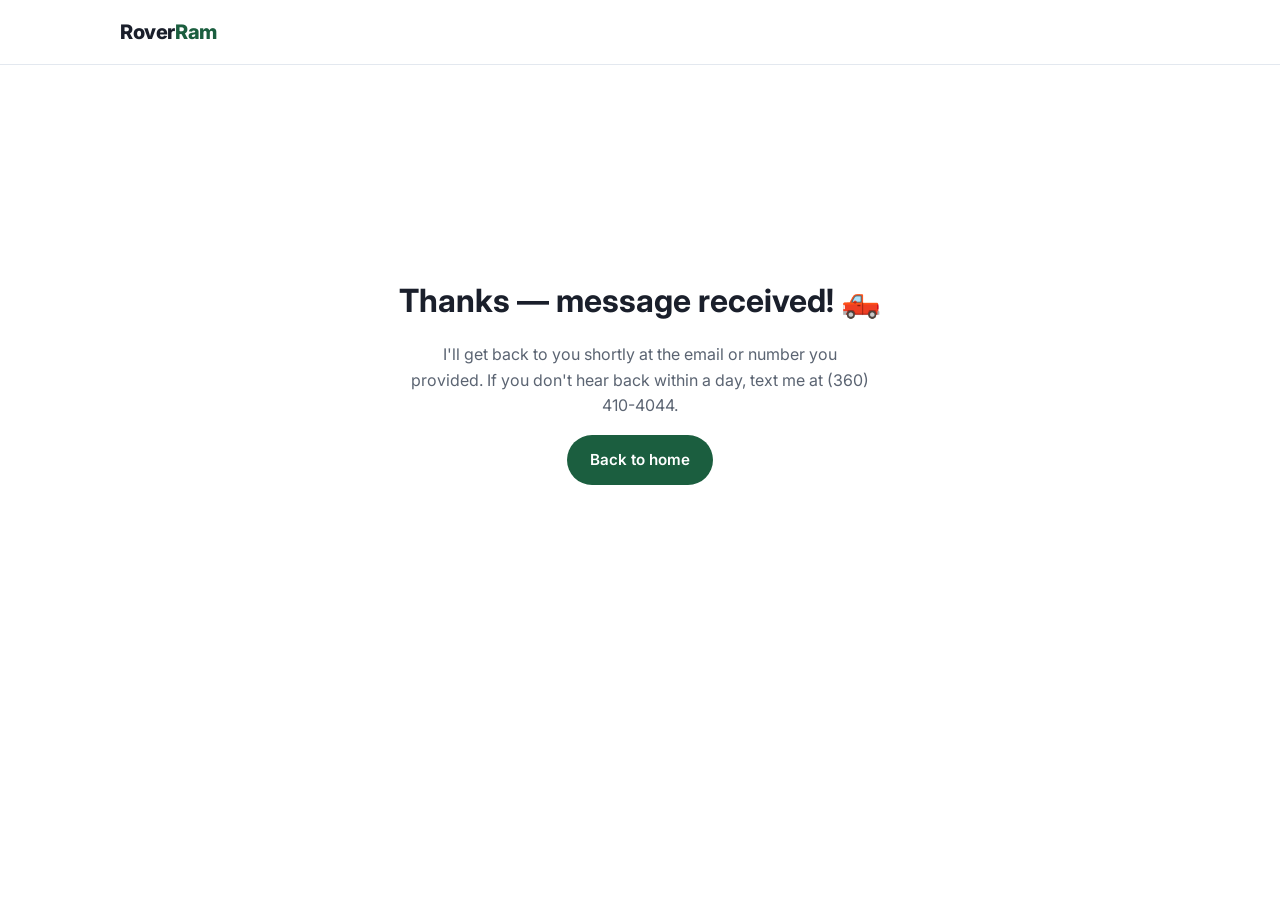
==== success.html @ 0539a8c2 "Use native Netlify Forms submit + success.html (fix AJAX failure)" ====
<!DOCTYPE html>
<html lang="en">
<head>
  <meta charset="UTF-8" />
  <meta name="viewport" content="width=device-width, initial-scale=1.0" />
  <title>Thanks — RoverRam</title>
  <link href="https://fonts.googleapis.com/css2?family=Inter:wght@400;600;800&display=swap" rel="stylesheet" />
  <link rel="stylesheet" href="assets/css/styles.css" />
  <style>
    .thanks { min-height: 70vh; display: flex; flex-direction: column; align-items: center; justify-content: center; text-align: center; gap: 16px; padding: 40px 20px; }
    .thanks h1 { font-size: 2rem; }
    .thanks p { color: var(--muted); max-width: 460px; }
  </style>
</head>
<body>
  <header class="site-header"><nav class="nav container"><a href="/#top" class="brand">Rover<span>Ram</span></a></nav></header>
  <main class="thanks container">
    <h1>Thanks — message received! 🛻</h1>
    <p>I'll get back to you shortly at the email or number you provided. If you don't hear back within a day, text me at (360) 410-4044.</p>
    <a href="/" class="btn btn-primary">Back to home</a>
  </main>
</body>
</html>
---- assets/css/styles.css ----
/* =========================================================
   Config — change these to rebrand the whole site at once
   ========================================================= */
:root {
  --bg: #ffffff;
  --bg-alt: #f5f7fa;
  --text: #1a1f2b;
  --muted: #5b6472;
  --accent: #1b5e3f;        /* British racing green — primary brand color */
  --accent-dark: #14432d;
  --border: #e3e8ef;
  --radius: 14px;
  --shadow: 0 10px 30px rgba(20, 30, 60, 0.08);
  --maxw: 1080px;
}

/* ===================== Base ===================== */
* { box-sizing: border-box; margin: 0; padding: 0; }
html { scroll-behavior: smooth; }
body {
  font-family: 'Inter', system-ui, -apple-system, Segoe UI, Roboto, sans-serif;
  color: var(--text);
  background: var(--bg);
  line-height: 1.6;
  -webkit-font-smoothing: antialiased;
}
.container { width: 100%; max-width: var(--maxw); margin: 0 auto; padding: 0 20px; }
a { color: inherit; text-decoration: none; }
img { max-width: 100%; display: block; }

/* Honeypot — visually hidden, traps spam bots */
.field.hp { position: absolute; left: -9999px; width: 1px; height: 1px; overflow: hidden; }
.btn {
  display: inline-block;
  padding: 12px 22px;
  border-radius: 999px;
  font-weight: 600;
  font-size: 0.95rem;
  cursor: pointer;
  border: 1px solid transparent;
  transition: transform .15s ease, background .15s ease, box-shadow .15s ease;
}
.btn:hover { transform: translateY(-1px); }
.btn-primary { background: var(--accent); color: #fff; }
.btn-primary:hover { background: var(--accent-dark); }
.btn-ghost { background: transparent; border-color: var(--border); color: var(--text); }
.btn-ghost:hover { border-color: var(--accent); color: var(--accent); }
.btn.full { width: 100%; text-align: center; }

/* ===================== Header / Nav ===================== */
.site-header {
  position: sticky; top: 0; z-index: 50;
  background: rgba(255,255,255,0.85);
  backdrop-filter: blur(10px);
  border-bottom: 1px solid var(--border);
}
.nav { display: flex; align-items: center; justify-content: space-between; height: 64px; }
.brand { font-weight: 800; font-size: 1.25rem; letter-spacing: -0.02em; }
.brand span { color: var(--accent); }
.nav-links { display: flex; align-items: center; gap: 26px; list-style: none; }
.nav-links a { font-weight: 500; color: var(--muted); }
.nav-links a:hover { color: var(--text); }
.nav-cta { color: #fff !important; }
.nav-toggle { display: none; flex-direction: column; gap: 5px; background: none; border: 0; cursor: pointer; padding: 8px; }
.nav-toggle span { width: 24px; height: 2px; background: var(--text); border-radius: 2px; transition: .2s; }

/* ===================== Hero ===================== */
.hero {
  padding: 90px 0 80px;
  background: radial-gradient(1200px 500px at 70% -10%, rgba(37,99,235,0.10), transparent 60%), var(--bg);
}
.hero-inner { max-width: 720px; }
.eyebrow { text-transform: uppercase; letter-spacing: .14em; font-size: .78rem; font-weight: 600; color: var(--accent); margin-bottom: 14px; }
.hero h1 { font-size: clamp(2.1rem, 5vw, 3.4rem); line-height: 1.1; letter-spacing: -0.02em; font-weight: 800; }
.hero h1 .accent { color: var(--accent); }
.lead { font-size: 1.15rem; color: var(--muted); margin: 20px 0 28px; }
.hero-actions { display: flex; gap: 14px; flex-wrap: wrap; }
.trust-row { display: flex; gap: 22px; flex-wrap: wrap; list-style: none; margin-top: 32px; color: var(--muted); font-weight: 500; font-size: .95rem; }

/* ===================== Sections ===================== */
.section { padding: 76px 0; }
.section-alt { background: var(--bg-alt); }
.section-title { font-size: clamp(1.7rem, 3.5vw, 2.4rem); font-weight: 800; letter-spacing: -0.02em; text-align: center; }
.section-title.left { text-align: left; }
.section-sub { text-align: center; color: var(--muted); margin: 10px auto 40px; max-width: 560px; }

/* ===================== Cards ===================== */
.cards { display: grid; grid-template-columns: repeat(auto-fit, minmax(250px, 1fr)); gap: 22px; }
.card {
  background: var(--bg); border: 1px solid var(--border); border-radius: var(--radius);
  padding: 28px; box-shadow: var(--shadow); transition: transform .15s ease;
}
.card:hover { transform: translateY(-4px); }
.card-icon { font-size: 1.8rem; margin-bottom: 12px; }
.card h3 { font-size: 1.2rem; margin-bottom: 8px; }
.card p { color: var(--muted); font-size: .96rem; }
.card .price { margin-top: 14px; font-weight: 700; color: var(--accent); }

/* ===================== Specs ===================== */
.spec-grid { display: grid; grid-template-columns: repeat(auto-fit, minmax(240px, 1fr)); gap: 20px; }
.spec-card { background: var(--bg); border: 1px solid var(--border); border-radius: var(--radius); padding: 24px; box-shadow: var(--shadow); }
.spec-card h3 { font-size: 1.1rem; margin-bottom: 12px; }
.spec-card ul { list-style: none; }
.spec-card li { padding: 7px 0; border-bottom: 1px solid var(--border); font-size: .92rem; color: var(--muted); }
.spec-card li:last-child { border-bottom: 0; }
.spec-card strong { color: var(--text); }

/* ===================== Quote ===================== */
.quote-box {
  display: grid; grid-template-columns: 1.2fr 1fr; gap: 28px;
  max-width: 760px; margin: 0 auto;
  background: var(--bg); border: 1px solid var(--border); border-radius: var(--radius);
  padding: 30px; box-shadow: var(--shadow);
}
.quote-fields { display: flex; flex-direction: column; gap: 14px; }
.field-check { display: flex; align-items: center; gap: 10px; }
.field-check input { width: auto; }
.field-check label { margin: 0; font-weight: 500; }
.quote-result { background: var(--bg-alt); border-radius: var(--radius); padding: 22px; display: flex; flex-direction: column; gap: 12px; }
.quote-line { display: flex; justify-content: space-between; font-size: 1rem; color: var(--muted); }
.quote-line span:last-child { font-weight: 700; color: var(--text); }
.quote-total { border-top: 1px solid var(--border); padding-top: 12px; font-size: 1.15rem; }
.quote-total span:last-child { color: var(--accent); font-size: 1.4rem; }
.quote-note { font-size: .8rem; color: var(--muted); margin-top: 4px; }

/* ===================== Steps ===================== */
.steps { list-style: none; display: grid; grid-template-columns: repeat(auto-fit, minmax(220px, 1fr)); gap: 24px; counter-reset: step; }
.steps li { background: var(--bg); border: 1px solid var(--border); border-radius: var(--radius); padding: 26px; box-shadow: var(--shadow); }
.step-num { display: inline-flex; align-items: center; justify-content: center; width: 38px; height: 38px; border-radius: 50%; background: var(--accent); color: #fff; font-weight: 700; margin-bottom: 14px; }
.steps h3 { font-size: 1.1rem; margin-bottom: 6px; }
.steps p { color: var(--muted); font-size: .95rem; }

/* ===================== About ===================== */
.about-inner { display: grid; grid-template-columns: 1.4fr 1fr; gap: 40px; align-items: center; }
.about-text p { color: var(--muted); margin-top: 12px; }
.about-photo { aspect-ratio: 4/3; border-radius: var(--radius); background: linear-gradient(135deg, #cdd7ea, #eef2f8); border: 1px solid var(--border); display: flex; align-items: center; justify-content: center; color: var(--muted); font-weight: 600; }

/* ===================== Contact ===================== */
.contact-inner { display: grid; grid-template-columns: 1fr 1.1fr; gap: 44px; align-items: start; }
.contact-list { list-style: none; margin-top: 18px; }
.contact-list li { padding: 8px 0; border-bottom: 1px solid var(--border); color: var(--muted); }
.contact-list strong { color: var(--text); }
.contact-form { background: var(--bg); border: 1px solid var(--border); border-radius: var(--radius); padding: 28px; box-shadow: var(--shadow); }
.field { margin-bottom: 16px; }
.field label { display: block; font-weight: 600; font-size: .9rem; margin-bottom: 6px; }
.field input, .field select, .field textarea {
  width: 100%; padding: 12px 14px; border: 1px solid var(--border); border-radius: 10px;
  font: inherit; color: var(--text); background: #fff; transition: border-color .15s ease, box-shadow .15s ease;
}
.field input:focus, .field select:focus, .field textarea:focus { outline: none; border-color: var(--accent); box-shadow: 0 0 0 3px rgba(37,99,235,0.15); }
.form-status { margin-top: 12px; font-size: .9rem; font-weight: 600; }
.form-status.ok { color: #15803d; }
.form-status.err { color: #b91c1c; }

/* ===================== Footer ===================== */
.site-footer { background: #0f1420; color: #aeb6c4; padding: 28px 0; }
.footer-inner { display: flex; justify-content: space-between; align-items: center; flex-wrap: wrap; gap: 12px; }
.footer-links { list-style: none; display: flex; gap: 20px; }
.footer-links a:hover { color: #fff; }

/* ===================== Responsive ===================== */
@media (max-width: 820px) {
  .nav-toggle { display: flex; }
  .nav-links {
    position: absolute; top: 64px; left: 0; right: 0;
    background: #fff; flex-direction: column; align-items: stretch; gap: 0;
    border-bottom: 1px solid var(--border); padding: 10px 20px 20px;
    transform: translateY(-120%); transition: transform .25s ease; box-shadow: var(--shadow);
  }
  .nav-links.open { transform: translateY(0); }
  .nav-links li { padding: 10px 0; }
  .nav-cta { text-align: center; }
  .quote-box { grid-template-columns: 1fr; }
  .about-photo { order: -1; }
}
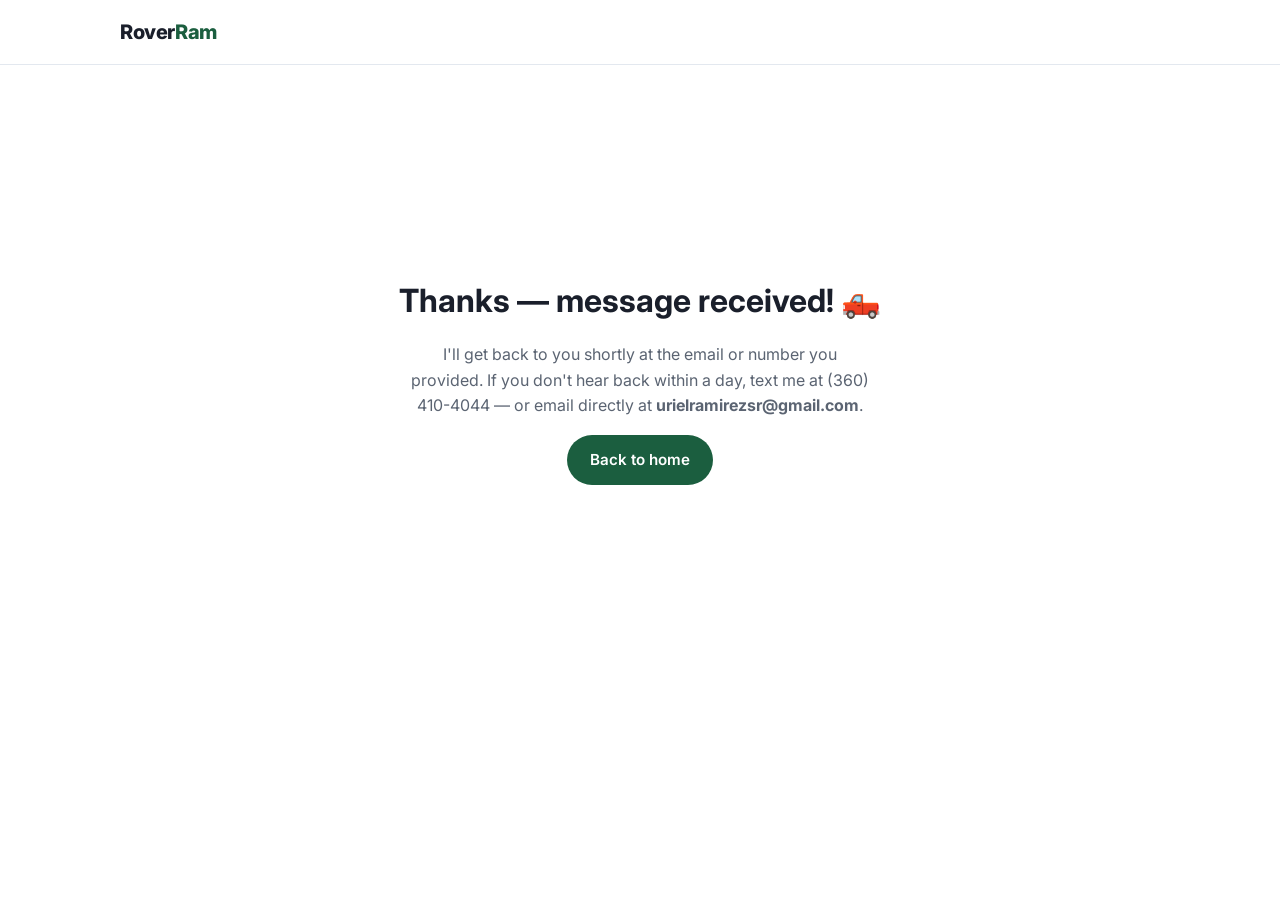
==== commit 04f1985d: "Drop hours, remove Calendly, change contact email to urielramirezsr@gmail.com" ====
--- a/success.html
+++ b/success.html
@@ -16,7 +16,7 @@
   <header class="site-header"><nav class="nav container"><a href="/#top" class="brand">Rover<span>Ram</span></a></nav></header>
   <main class="thanks container">
     <h1>Thanks — message received! 🛻</h1>
-    <p>I'll get back to you shortly at the email or number you provided. If you don't hear back within a day, text me at (360) 410-4044.</p>
+    <p>I'll get back to you shortly at the email or number you provided. If you don't hear back within a day, text me at (360) 410-4044 — or email directly at <strong>urielramirezsr@gmail.com</strong>.</p>
     <a href="/" class="btn btn-primary">Back to home</a>
   </main>
 </body>
--- a/assets/css/styles.css
+++ b/assets/css/styles.css
@@ -99,7 +99,8 @@
 /* ===================== Specs ===================== */
 .spec-grid { display: grid; grid-template-columns: repeat(auto-fit, minmax(240px, 1fr)); gap: 20px; }
 .spec-card { background: var(--bg); border: 1px solid var(--border); border-radius: var(--radius); padding: 24px; box-shadow: var(--shadow); }
-.spec-card h3 { font-size: 1.1rem; margin-bottom: 12px; }
+.spec-card h3 { font-size: 1.1rem; margin-bottom: 12px; display: flex; align-items: center; gap: 9px; }
+.spec-card h3 .spec-logo { flex-shrink: 0; }
 .spec-card ul { list-style: none; }
 .spec-card li { padding: 7px 0; border-bottom: 1px solid var(--border); font-size: .92rem; color: var(--muted); }
 .spec-card li:last-child { border-bottom: 0; }
@@ -123,7 +124,9 @@
 .quote-total span:last-child { color: var(--accent); font-size: 1.4rem; }
 .quote-note { font-size: .8rem; color: var(--muted); margin-top: 4px; }
 
-/* ===================== Steps ===================== */
+/* ===================== Map ===================== */
+.map-wrap { max-width: 860px; margin: 0 auto; border-radius: var(--radius); overflow: hidden; box-shadow: var(--shadow); border: 1px solid var(--border); }
+.map-wrap iframe { display: block; width: 100%; height: 380px; border: 0; }
 .steps { list-style: none; display: grid; grid-template-columns: repeat(auto-fit, minmax(220px, 1fr)); gap: 24px; counter-reset: step; }
 .steps li { background: var(--bg); border: 1px solid var(--border); border-radius: var(--radius); padding: 26px; box-shadow: var(--shadow); }
 .step-num { display: inline-flex; align-items: center; justify-content: center; width: 38px; height: 38px; border-radius: 50%; background: var(--accent); color: #fff; font-weight: 700; margin-bottom: 14px; }
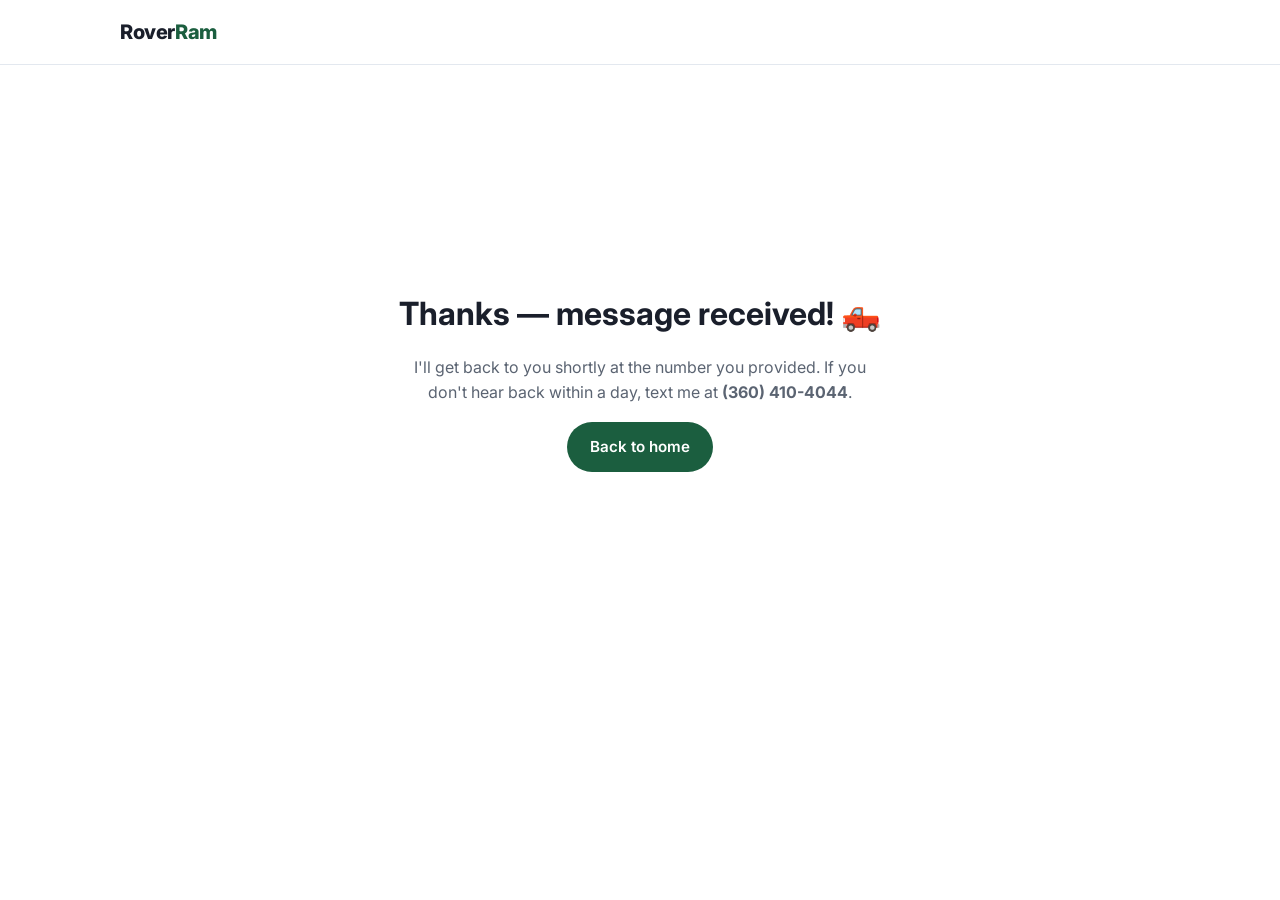
==== commit 11e5b254: "Contact: 'Text' only (no phone label), update success page copy" ====
--- a/success.html
+++ b/success.html
@@ -16,7 +16,7 @@
   <header class="site-header"><nav class="nav container"><a href="/#top" class="brand">Rover<span>Ram</span></a></nav></header>
   <main class="thanks container">
     <h1>Thanks — message received! 🛻</h1>
-    <p>I'll get back to you shortly at the email or number you provided. If you don't hear back within a day, text me at (360) 410-4044 — or email directly at <strong>urielramirezsr@gmail.com</strong>.</p>
+    <p>I'll get back to you shortly at the number you provided. If you don't hear back within a day, text me at <strong>(360) 410-4044</strong>.</p>
     <a href="/" class="btn btn-primary">Back to home</a>
   </main>
 </body>
